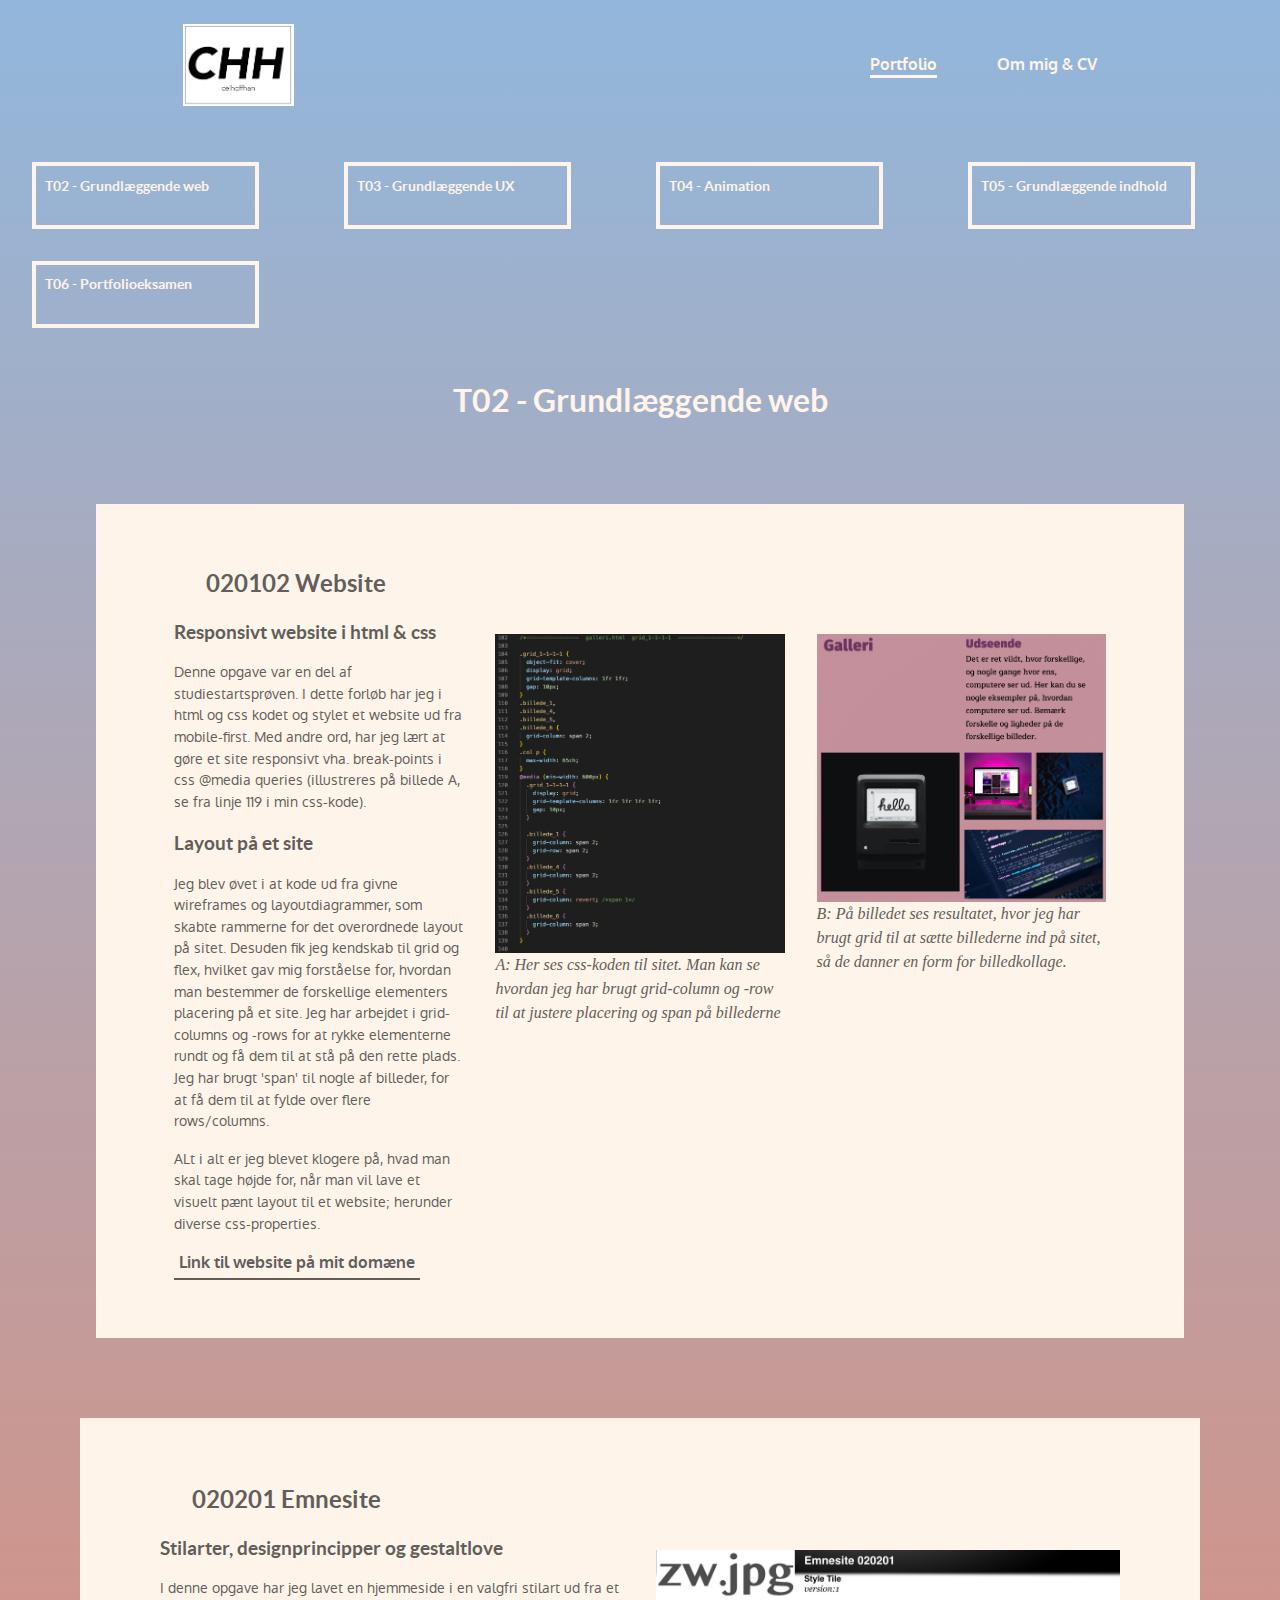
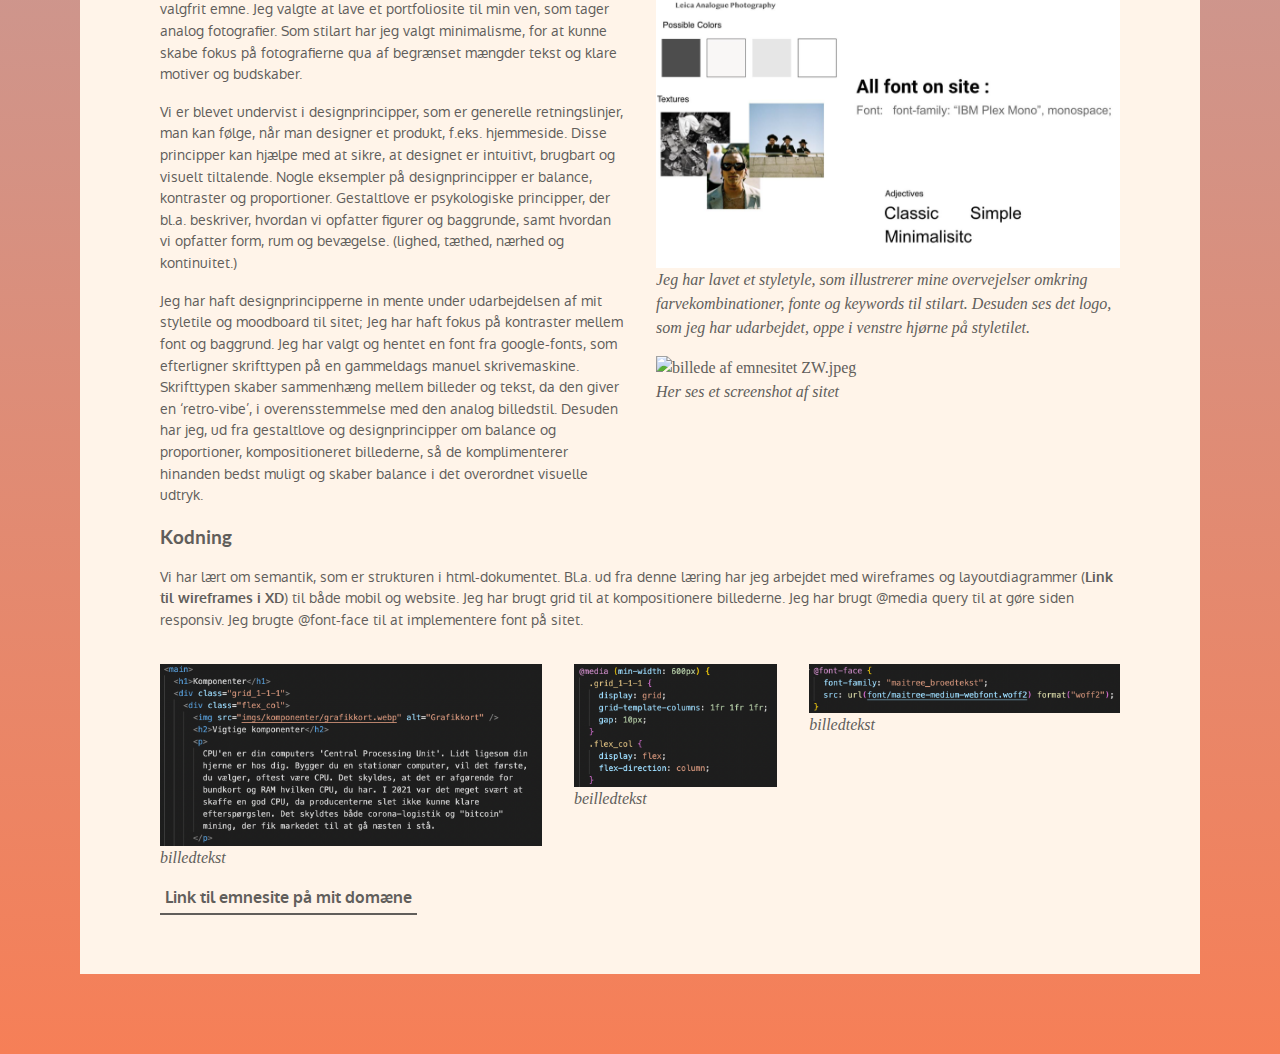
==== 02web.html @ e8e7a982 "first commit" ====
<!DOCTYPE html>
<html lang="da">
  <head>
    <meta charset="UTF-8" />
    <meta http-equiv="X-UA-Compatible" content="IE=edge" />
    <meta name="viewport" content="width=device-width, initial-scale=1.0" />
    <meta name="robots" content="noindex" />
    <link rel="stylesheet" href="styles/style.css" />
    <link rel="stylesheet" href="styles/portfolio.css" />
    <link rel="icon" type="image/svg+xml" href="img/favicon.svg" />
    <title>Portfolioeksamen 1SEMMMD</title>
  </head>
  <body>
    <header>
      <nav>
        <div class="logo">
          <a href="index.html" aria-label="Hjem"><img class="logo" src="img/celhoffhan_logo.png" alt="celhoffhan_logo" /></a>
        </div>
        <button class="toggle-btn">
          <span class="hamburger"></span>
        </button>
        <ul class="nav-links">
          <li><a class="nav-link active" href="portfolio.html">Portfolio</a></li>
          <li><a class="nav-link" href="om_mig.html">Om mig & CV</a></li>
        </ul>
      </nav>
    </header>
    <main>
      <div class="wrapper_02">
        <div class="temaer">
          <a class="T" href="02web.html">
            <div class="tema">
              <h2>T02 - Grundlæggende web</h2>
            </div>
          </a>

          <a class="T" href="03ux.html">
            <div class="tema">
              <h2>T03 - Grundlæggende UX</h2>
            </div>
          </a>

          <a class="T" href="04animation.html">
            <div class="tema">
              <h2>T04 - Animation</h2>
            </div>
          </a>

          <a class="T" href="05indhold.html">
            <div class="tema">
              <h2>T05 - Grundlæggende indhold</h2>
            </div>
          </a>

          <a class="T" href="06portfolioeksamen.html">
            <div class="tema">
              <h2>T06 - Portfolioeksamen</h2>
            </div>
          </a>
        </div>

        <h1>T02 - Grundlæggende web</h1>
        <div class="case">
          <h2>020102 Website</h2>
          <div class="case020102">
            <div>
              <h3>Responsivt website i html & css</h3>
              <p>
                Denne opgave var en del af studiestartsprøven. I dette forløb har jeg i html og css kodet og stylet et website ud fra mobile-first. Med andre ord, har jeg lært at gøre et site responsivt vha. break-points i css @media queries
                (illustreres på billede A, se fra linje 119 i min css-kode).
              </p>
              <h3>Layout på et site</h3>
              <p>
                Jeg blev øvet i at kode ud fra givne wireframes og layoutdiagrammer, som skabte rammerne for det overordnede layout på sitet. Desuden fik jeg kendskab til grid og flex, hvilket gav mig forståelse for, hvordan man bestemmer de
                forskellige elementers placering på et site. Jeg har arbejdet i grid-columns og -rows for at rykke elementerne rundt og få dem til at stå på den rette plads. Jeg har brugt 'span' til nogle af billeder, for at få dem til at fylde over
                flere rows/columns.
              </p>
              <p>ALt i alt er jeg blevet klogere på, hvad man skal tage højde for, når man vil lave et visuelt pænt layout til et website; herunder diverse css-properties.</p>
            </div>
            <figure class="billedezoom">
              <img src="img/billede_1_t02.png" alt="A:billede af css-kode til responsivt" />
              <figcaption>A: Her ses css-koden til sitet. Man kan se hvordan jeg har brugt grid-column og -row til at justere placering og span på billederne</figcaption>
            </figure>
            <figure class="billede020102">
              <img src="img/billede_2_t02.png" alt="B:billede af grid på sitet" />
              <figcaption>B: På billedet ses resultatet, hvor jeg har brugt grid til at sætte billederne ind på sitet, så de danner en form for billedkollage.</figcaption>
            </figure>
          </div>
          <div class="link_domaene">
            <a href="http://www.celhoffhan.dk/kea/02_web/01_website/website/" target="_blank">Link til website på mit domæne</a>
          </div>
        </div>
      </div>

      <div class="case">
        <h2>020201 Emnesite</h2>
        <div class="case020201">
          <div>
            <h3>Stilarter, designprincipper og gestaltlove</h3>
            <p>
              I denne opgave har jeg lavet en hjemmeside i en valgfri stilart ud fra et valgfrit emne. Jeg valgte at lave et portfoliosite til min ven, som tager analog fotografier. Som stilart har jeg valgt minimalisme, for at kunne skabe fokus på
              fotografierne qua af begrænset mængder tekst og klare motiver og budskaber.
            </p>
            <p>
              Vi er blevet undervist i designprincipper, som er generelle retningslinjer, man kan følge, når man designer et produkt, f.eks. hjemmeside. Disse principper kan hjælpe med at sikre, at designet er intuitivt, brugbart og visuelt
              tiltalende. Nogle eksempler på designprincipper er balance, kontraster og proportioner. Gestaltlove er psykologiske principper, der bl.a. beskriver, hvordan vi opfatter figurer og baggrunde, samt hvordan vi opfatter form, rum og
              bevægelse. (lighed, tæthed, nærhed og kontinuitet.)
            </p>
            <p>
              Jeg har haft designprincipperne in mente under udarbejdelsen af mit styletile og moodboard til sitet; Jeg har haft fokus på kontraster mellem font og baggrund. Jeg har valgt og hentet en font fra google-fonts, som efterligner
              skrifttypen på en gammeldags manuel skrivemaskine. Skrifttypen skaber sammenhæng mellem billeder og tekst, da den giver en ‘retro-vibe’, i overensstemmelse med den analog billedstil. Desuden har jeg, ud fra gestaltlove og
              designprincipper om balance og proportioner, kompositioneret billederne, så de komplimenterer hinanden bedst muligt og skaber balance i det overordnet visuelle udtryk.
            </p>
          </div>
          <div>
            <figure class="billede020201">
              <img src="img/billede_1_020201.png" alt="billede af styletile" />
              <figcaption>Jeg har lavet et styletyle, som illustrerer mine overvejelser omkring farvekombinationer, fonte og keywords til stilart. Desuden ses det logo, som jeg har udarbejdet, oppe i venstre hjørne på styletilet.</figcaption>
            </figure>
            <figure class="billede020201">
              <img src="img/screen_af_emnesite.png" alt="billede af emnesitet ZW.jpeg" />
              <figcaption>Her ses et screenshot af sitet</figcaption>
            </figure>
          </div>
        </div>
        <div>
          <h3>Kodning</h3>
          <p>
            Vi har lært om semantik, som er strukturen i html-dokumentet. Bl.a. ud fra denne læring har jeg arbejdet med wireframes og layoutdiagrammer (<a href="https://xd.adobe.com/view/78342d90-2ec2-48f9-8739-27009428cf66-2d67/"
              >Link til wireframes i XD</a
            >) til både mobil og website. Jeg har brugt grid til at kompositionere billederne. Jeg har brugt @media query til at gøre siden responsiv. Jeg brugte @font-face til at implementere font på sitet.
          </p>
        </div>

        <div class="billeder020201_nederst">
          <figure class="billede020201">
            <img src="img/semantik_billede.png" alt="semantik_billede" />
            <figcaption>billedtekst</figcaption>
          </figure>
          <figure class="billede020201">
            <img src="img/media-query_billede.png" alt="media-query_billede" />
            <figcaption>beilledtekst</figcaption>
          </figure>
          <figure class="billede020201">
            <img src="img/font_face_billede.png" alt="font_face_billede" />
            <figcaption>billedtekst</figcaption>
          </figure>
        </div>
        <div class="link_domaene">
          <a href="http://www.celhoffhan.dk/kea/02_web/02_emnesite/emnesite/" target="_blank">Link til emnesite på mit domæne</a>
        </div>
      </div>
    </main>
    <script src="script.js"></script>
  </body>
</html>
---- styles/style.css ----
:root {
  --hvid-tekst-farve: #fff4e9;
  --moerk-tekst-farve: #615e5b;
  --hover-tekst-farve: #8f8d8b;

  --lille-skrift: 0.7rem;
  --normal-skrift: 0.9rem;
  --mellem-skrift: 1.5rem;
  --stor-skrift: 2rem;
  --meget-stor-skrift: 3rem;
  --forside-skrift: 4rem;
}
/*mine fonte*/
@font-face {
  font-family: "forsidetekst_h1";
  src: url(../fonts/oxygen-bold-webfont.woff2);
}
@font-face {
  font-family: "forsidetekst_h2";
  src: url(../fonts/oxygen-regular-webfont.woff2);
}

@font-face {
  font-family: "links";
  src: url(../fonts/oxygen-bold-webfont.woff2);
}

@font-face {
  font-family: "broedtekst";
  src: url(../fonts/oxygen-regular-webfont.woff2);
}

@font-face {
  font-family: "overskrift";
  src: url(../fonts/lato-bold-webfont.woff2);
}

/*2. fjerner al default margin */
* {
  margin: 0;
}
/*Improve media defaults*/
img,
picture,
video,
canvas,
svg {
  display: block;
  max-width: 100%;
}
/* Remove built-in form typography styles*/
input,
button,
textarea,
select {
  font: inherit;
}

/* links og header-styling*/
.logo {
  width: 30%;
}
nav {
  display: flex;
  flex-wrap: wrap;
  justify-content: space-around;
  padding: 1.5rem;
  place-items: center;
}

.nav-links {
  display: flex;
  gap: clamp(3rem, 1.2353rem + 3.1373vw, 5rem);
  place-items: center;
}

ul {
  padding: 0;
  list-style-type: none;
}

a {
  color: var(--hvid-tekst-farve);
  text-decoration: none;
  font-family: "links";
}

nav a:hover,
.active {
  border-bottom: solid var(--hvid-tekst-farve);
}

.hide {
  display: none;
}

.link_domaene a{   
  border-bottom: 2px solid var(--moerk-tekst-farve);
  padding: 5px;
  margin: 1rem;
  color: var(--moerk-tekst-farve);
}
.link_domaene a:hover{   
  color: var(--hover-tekst-farve);
}


/* Body og wrapper styling */
body {
  background: linear-gradient(#92b7dc, #f67f57);
  min-height: 1000px;
  width: 100%;
  line-height: 1.5;  
  color: var(--hvid-tekst-farve);
}

.wrapper {
  display: flex;
  flex-direction: column;
}
.wrapper {
  width: clamp(21.875rem, 7.4636rem + 61.4887vw, 81.25rem);
  margin-inline: auto;
}

/*font-styling*/
h1 {
  font-family: "overskrift";
  color: var(--hvid-tekst-farve);
}

p,
li {
  font-family: "broedtekst";
}

h2,
h3,
h4,
h5,
h6 {
  font-family: "overskrift";
  color: var(--moerk-tekst-farve);
}

figcaption{font-style: italic;}


img {
  width: 100%;
  height: auto;
  display: block;
  padding: 0px;
}


/* burgermenu */
.toggle-btn {
  background: transparent;
  border: none;
  min-width: 44px;
  min-height: 44px;
  font-size: 1.1rem;
  cursor: pointer;

  display: none; /* Skjul knappen som standard */
}

@media (max-width: 810px) {
  .toggle-btn {
    display: block; /* Vis knappen, når viewporten maksimalt er 600px */
  }

  .nav-links {
    display: contents; /* Fjern ".main-menu"-boksen fra ligningen, når viewporten maksimalt er 600px, men behold børnene, så disse deltager i flex-kontekten */
  }

  .nav-links {
    display: none; /* Fjern menu-listen som standard */
  }

  .nav-links.shown {
    /* Vis menu-listen, når klassen ".shown" er til stede */
    border-top: 3px solid var(--hvid-tekst-farve);
    padding-top: 2rem;
    margin-top: 2rem;
    display: flex;
    flex: 1 1 100%;
    flex-flow: column;
    text-align: center;
    font-size: 2rem;
  }
}

.hamburger {
  display: block;
  position: relative;
}

.hamburger,
.hamburger::before {
  width: 2em;
  height: 4px;
  background: var(--hvid-tekst-farve);
  transition: transform 0.7s cubic-bezier(0, 0.01, 0.24, 1);
}

.hamburger::before {
  content: "";
  position: absolute;
  left: 0;
}

.hamburger::before {
  bottom: 8px;
}

.pressed .hamburger {
  transform: rotate(-45deg);
}

.pressed .hamburger::before {
  /* opacity: 0; */
  transform: rotate(90deg) translate(8px);
}

/*styling af nav*/



/* --link-farve-hover: #fb7e55;
  --baggrund-farve: #fff4e9;
  --link-farve2: #615e5b;

  --footer-farve: #e4e6f2;
  --tekst-farve: #615e5b;
  --tekst-farve2: #fff4e9;
  --knap-farve: #ffa36e;
  --knap-farve-hover: #ff7424;

  .billedezoom:hover {
  animation: zoom 1s infinite;
  cursor: pointer;
}


@keyframes zoom {
  0% {
    transform: scale(1, 1);
  }

  100% {
    transform: scale(1.5, 1.5);
  }}

  .billede_zoom{transform: scale(1);
transition: 1s;}

.billede_zoom:hover{ transform: scale(1.5);}
---- styles/portfolio.css ----
.wrapper_portfolio,
.wrapper_02,
.wrapper_03,
.wrapper_04,
.wrapper_05,
.wrapper_06 {
  margin: 1rem;
}
.wrapper_02 .tema,
.wrapper_03 .tema,
.wrapper_04 .tema,
.wrapper_05 .tema,
.wrapper_06 .tema {
  height: 40px;
  width: 10px;
  padding: 3%;
  margin: 1rem;
  border: 4px solid var(--hvid-tekst-farve);
}
.wrapper_02 .temaer h2,
.wrapper_03 .temaer h2,
.wrapper_04 .temaer h2,
.wrapper_05 .temaer h2,
.wrapper_06 .temaer h2 {
  font-size: var(--normal-skrift);
  border-bottom: 0px solid var(--hvid-tekst-farve);
}

.wrapper_02 .temaer,
.wrapper_03 .temaer,
.wrapper_04 .temaer,
.wrapper_05 .temaer,
.wrapper_06 .temaer {
  display: grid;
  grid-template-columns: 1fr 1fr;
}
@media (max-width: 490px) {
  .wrapper_02 .temaer,
  .wrapper_03 .temaer,
  .wrapper_04 .temaer,
  .wrapper_05 .temaer,
  .wrapper_06 .temaer {
    display: none;
  }
}

@media (max-width: 499px) {
  .wrapper_02 .tema,
  .wrapper_03 .tema,
  .wrapper_04 .tema,
  .wrapper_05 .tema,
  .wrapper_06 .tema {
    margin: 0 auto;
    margin-top: 0.5rem;
    width: 5px;
  }
}

@media (min-width: 500px) {
  .wrapper_02 .temaer,
  .wrapper_03 .temaer,
  .wrapper_04 .temaer,
  .wrapper_05 .temaer,
  .wrapper_06 .temaer {
    display: grid;
    grid-template-columns: 1fr 1fr;
  }
}
@media (min-width: 750px) {
  .wrapper_02 .temaer,
  .wrapper_03 .temaer,
  .wrapper_04 .temaer,
  .wrapper_05 .temaer,
  .wrapper_06 .temaer {
    display: grid;
    grid-template-columns: 1fr 1fr 1fr;
  }
}

@media (min-width: 990px) {
  .wrapper_02 .temaer,
  .wrapper_03 .temaer,
  .wrapper_04 .temaer,
  .wrapper_05 .temaer,
  .wrapper_06 .temaer {
    display: grid;
    grid-template-columns: 1fr 1fr 1fr 1fr;
  }
}

@media (min-width: 1300px) {
  .wrapper_02 .temaer,
  .wrapper_03 .temaer,
  .wrapper_04 .temaer,
  .wrapper_05 .temaer,
  .wrapper_06 .temaer {
    display: grid;
    grid-template-columns: 1fr 1fr 1fr 1fr 1fr;
  }
}

.tema:hover {
  animation: pulse 2s infinite;
  cursor: pointer;
}

.wrapper_portfolio {
  text-align: center;
  margin: 2rem;
  color: var(--hvid-tekst-farve);
}
.wrapper_portfolio p {
  font-style: italic;
  font-family: "broedtekst";
  font-size: var(--normal-skrift);
  margin: 1.5rem;
}
.temaer {
  display: grid;
  grid-template-columns: 1fr;
}
.tema {
  background-color: none;
  padding: 10%;
  margin: 1rem;
  height: 200px;
  min-width: 200px;
  box-shadow: 0 35px 55px rgba(0, 0, 0, 0);
  border: 6px solid var(--hvid-tekst-farve);
  color: var(--hvid-tekst-farve);
}
.tema h2 {
  color: var(--hvid-tekst-farve);
  border-bottom: 1px solid var(--hvid-tekst-farve);
}
.tema h3 {
  color: var(--hvid-tekst-farve);
}
h1 {
  padding: 0%;
  margin-left: 1rem;
  margin-right: 1rem;
  text-align: center;
  margin-top: 2rem;
}

@media (min-width: 660px) {
  .temaer {
    display: grid;
    grid-template-columns: 1fr 1fr;
  }
}

@media (min-width: 900px) {
  .temaer {
    display: grid;
    grid-template-columns: 1fr 1fr 1fr;
  }
}

.tema:hover {
  animation: pulse 2s infinite;
  cursor: pointer;
}

@keyframes pulse {
  0%,
  100% {
    transform: scale(1, 1);
  }

  50% {
    transform: scale(1.05, 1.05);
  }
}

/*Generel styling af alle cases*/
p {
  margin: 1rem;
  font-size: var(--normal-skrift);
}

figure {
  margin: 1rem;
}
.case {
  color: var(--moerk-tekst-farve);
  background-color: var(--hvid-tekst-farve);
  padding: 5%;
  margin: 0rem;
  margin-top: 2rem;
  height: 100%;
  min-width: 200px;
  box-shadow: 0 35px 55px rgba(0, 0, 0, 0);
}
@media (min-width: 1000px) {
  .case {
    margin: 5rem;
  }
}
.case h2 {
  margin-bottom: 1rem;
  margin-left: 3rem;
}
.case h3 {
  margin-left: 1rem;
}
.case a {
  color: var(--link-farve) 2;
  text-decoration: none;
  font-family: "links";
}

.billeder {
  width: 100%;
  display: grid;
  grid-template-columns: 1fr 1fr;
}
.billede {
  width: 100%;
}

/*Styling af 020102 website*/

@media (min-width: 900px) {
  .case020102 {
    display: grid;
    grid-template-columns: 1fr 1fr;
  }
}

@media (min-width: 1200px) {
  .case020102 {
    display: grid;
    grid-template-columns: 1fr 1fr 1fr;
  }
}

/*Styling af 020201 emnesite*/
@media (min-width: 850px) {
  .case020201 {
    display: grid;
    grid-template-columns: 1fr 1fr;
  }
  .billeder020201_nederst {
    display: grid;
    grid-template-columns: 1fr 1fr;
  }
}
@media (min-width: 1100px) {
  .case020201 {
    display: grid;
    grid-template-columns: 2fr 1fr;
  }
  .billeder020201_nederst {
    display: flex;
  }
}

@media (min-width: 850px) {
  .case020201 {
    display: grid;
    grid-template-columns: 1fr 1fr;
  }
}

/*Styling af 040401 Temaopgave*/

@media (min-width: 800px) {
  .col_1_1_1 {
    display: grid;
    grid-template-columns: 1fr 1fr;
  }
  .span {
    grid-column: span 2;
  }
}

@media (min-width: 1200px) {
  .col_1_1_1 {
    display: grid;
    grid-template-columns: 1fr 1fr 1fr;
  }
  .span {
    grid-column: span 1;
  }
}

/*Styling af 050102 Pilotsite*/
@media (min-width: 700px) {
  .case050102 {
    display: grid;
    grid-template-columns: 1fr 1fr;
  }
}
@media (min-width: 1200px) {
  .case050102 {
    display: grid;
    grid-template-columns: 1fr 1fr 1fr;
  }
}

/*Styling af 050201 Redesign*/
@media (min-width: 1200px) {
  .case050201 {
    display: grid;
    grid-template-columns: 1fr 1fr 1fr;
  }
  .col050201 {
    display: flex;
    flex-direction: column;
  }
  .col050201 > :last-child {
    margin-top: auto;
  }
}
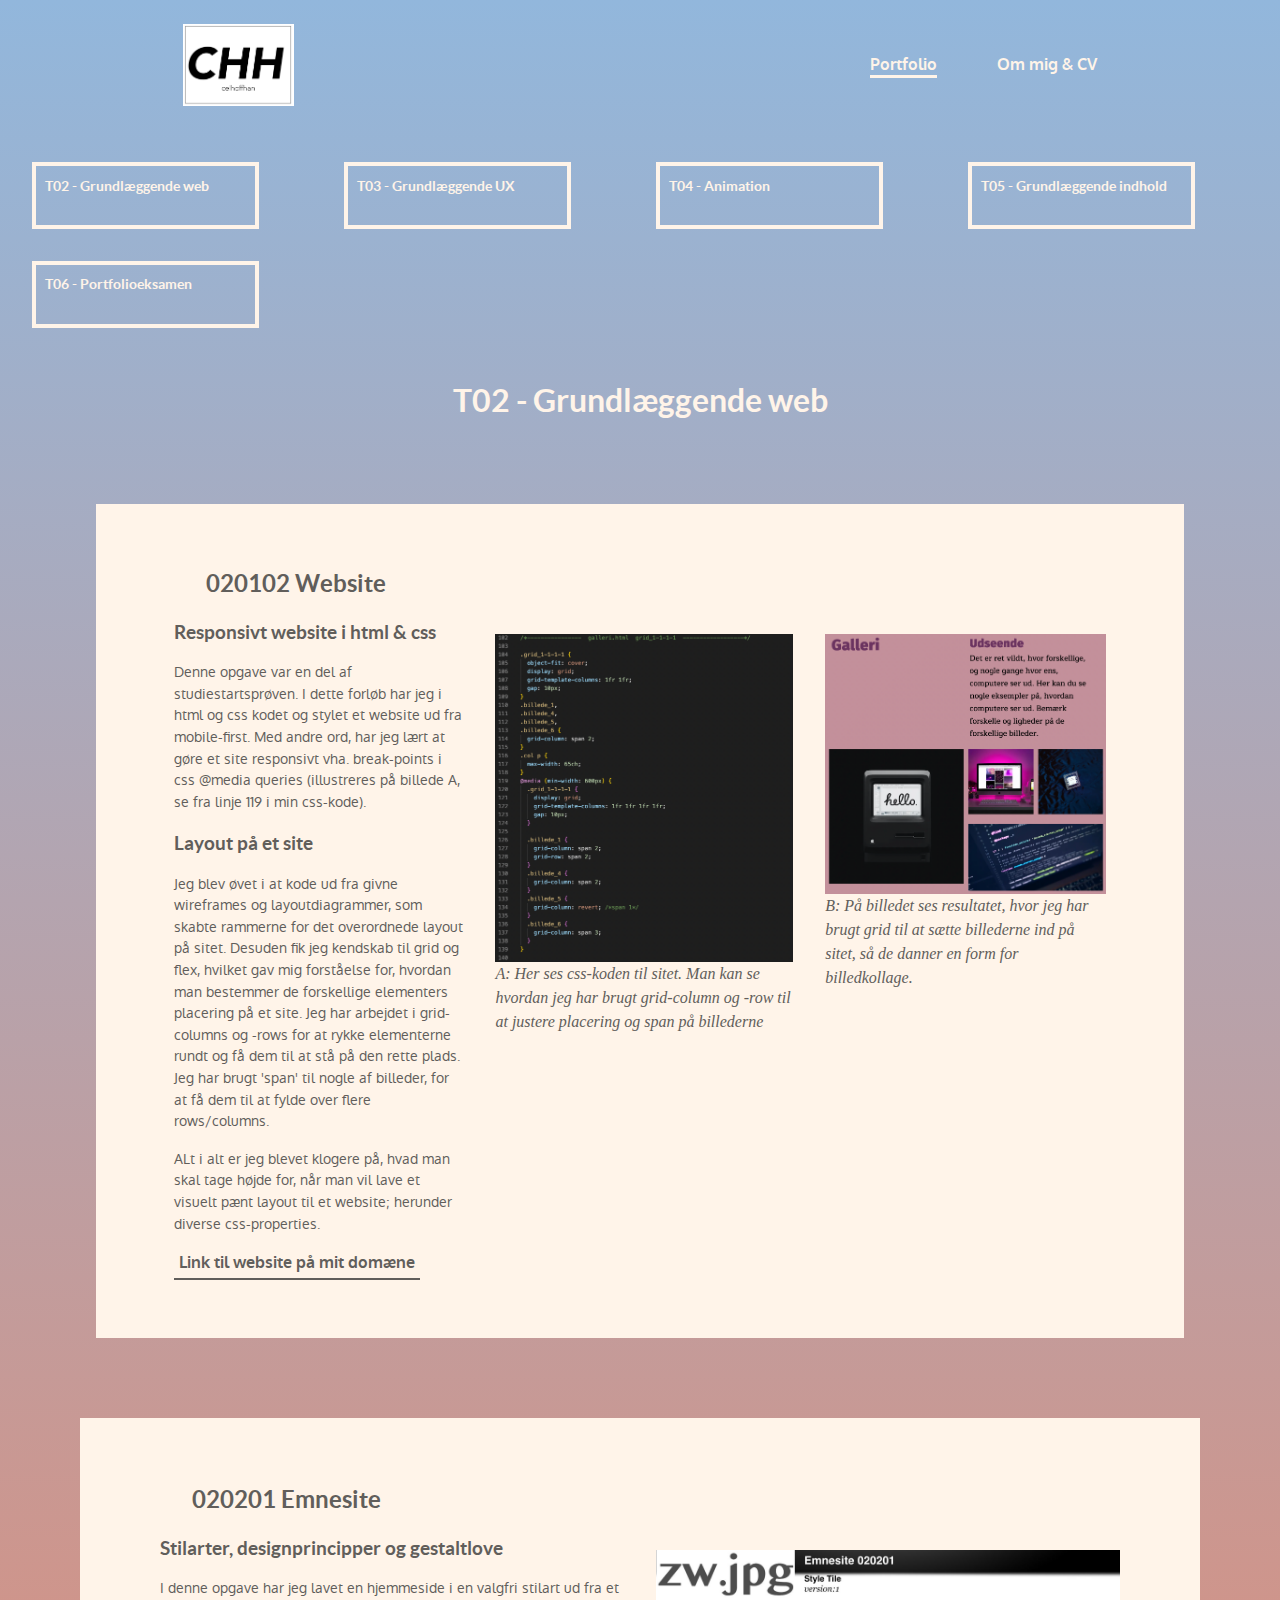
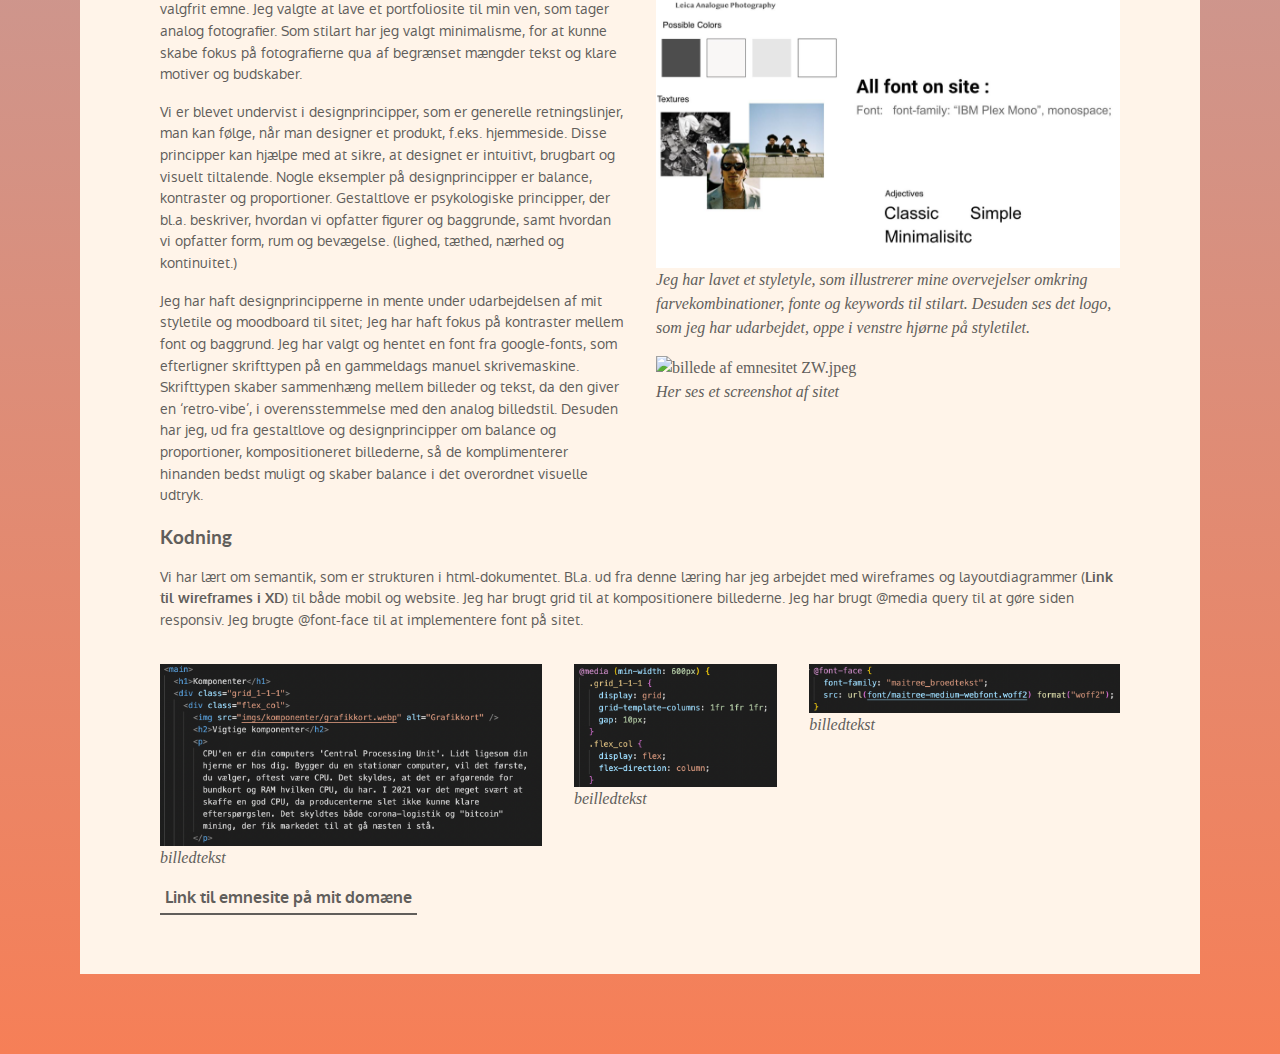
==== commit 344f0787: "færdig :)" ====
--- a/02web.html
+++ b/02web.html
@@ -28,34 +28,24 @@
     <main>
       <div class="wrapper_02">
         <div class="temaer">
-          <a class="T" href="02web.html">
-            <div class="tema">
-              <h2>T02 - Grundlæggende web</h2>
-            </div>
+          <a class="tema current" href="02web.html">
+            <h2>T02 - Grundlæggende web</h2>
           </a>
 
-          <a class="T" href="03ux.html">
-            <div class="tema">
-              <h2>T03 - Grundlæggende UX</h2>
-            </div>
+          <a class="tema" href="03ux.html">
+            <h2>T03 - Grundlæggende UX</h2>
           </a>
 
-          <a class="T" href="04animation.html">
-            <div class="tema">
-              <h2>T04 - Animation</h2>
-            </div>
+          <a class="tema" href="04animation.html">
+            <h2>T04 - Animation</h2>
           </a>
 
-          <a class="T" href="05indhold.html">
-            <div class="tema">
-              <h2>T05 - Grundlæggende indhold</h2>
-            </div>
+          <a class="tema" href="05indhold.html">
+            <h2>T05 - Grundlæggende indhold</h2>
           </a>
 
-          <a class="T" href="06portfolioeksamen.html">
-            <div class="tema">
-              <h2>T06 - Portfolioeksamen</h2>
-            </div>
+          <a class="tema" href="06portfolioeksamen.html">
+            <h2>T06 - Portfolioeksamen</h2>
           </a>
         </div>
 
@@ -77,14 +67,16 @@
               </p>
               <p>ALt i alt er jeg blevet klogere på, hvad man skal tage højde for, når man vil lave et visuelt pænt layout til et website; herunder diverse css-properties.</p>
             </div>
-            <figure class="billedezoom">
-              <img src="img/billede_1_t02.png" alt="A:billede af css-kode til responsivt" />
-              <figcaption>A: Her ses css-koden til sitet. Man kan se hvordan jeg har brugt grid-column og -row til at justere placering og span på billederne</figcaption>
-            </figure>
-            <figure class="billede020102">
-              <img src="img/billede_2_t02.png" alt="B:billede af grid på sitet" />
-              <figcaption>B: På billedet ses resultatet, hvor jeg har brugt grid til at sætte billederne ind på sitet, så de danner en form for billedkollage.</figcaption>
-            </figure>
+            <div class="col_1_1">
+              <figure>
+                <img src="img/billede_1_t02.png" alt="A:billede af css-kode til responsivt" />
+                <figcaption>A: Her ses css-koden til sitet. Man kan se hvordan jeg har brugt grid-column og -row til at justere placering og span på billederne</figcaption>
+              </figure>
+              <figure>
+                <img src="img/billede_2_t02.png" alt="B:billede af grid på sitet" />
+                <figcaption>B: På billedet ses resultatet, hvor jeg har brugt grid til at sætte billederne ind på sitet, så de danner en form for billedkollage.</figcaption>
+              </figure>
+            </div>
           </div>
           <div class="link_domaene">
             <a href="http://www.celhoffhan.dk/kea/02_web/01_website/website/" target="_blank">Link til website på mit domæne</a>
--- a/styles/style.css
+++ b/styles/style.css
@@ -94,33 +94,23 @@
   display: none;
 }
 
-.link_domaene a{   
+.link_domaene a {
   border-bottom: 2px solid var(--moerk-tekst-farve);
   padding: 5px;
   margin: 1rem;
   color: var(--moerk-tekst-farve);
 }
-.link_domaene a:hover{   
+.link_domaene a:hover {
   color: var(--hover-tekst-farve);
 }
-
 
 /* Body og wrapper styling */
 body {
   background: linear-gradient(#92b7dc, #f67f57);
   min-height: 1000px;
   width: 100%;
-  line-height: 1.5;  
+  line-height: 1.5;
   color: var(--hvid-tekst-farve);
-}
-
-.wrapper {
-  display: flex;
-  flex-direction: column;
-}
-.wrapper {
-  width: clamp(21.875rem, 7.4636rem + 61.4887vw, 81.25rem);
-  margin-inline: auto;
 }
 
 /*font-styling*/
@@ -143,8 +133,9 @@
   color: var(--moerk-tekst-farve);
 }
 
-figcaption{font-style: italic;}
-
+figcaption {
+  font-style: italic;
+}
 
 img {
   width: 100%;
@@ -152,7 +143,6 @@
   display: block;
   padding: 0px;
 }
-
 
 /* burgermenu */
 .toggle-btn {
@@ -162,7 +152,6 @@
   min-height: 44px;
   font-size: 1.1rem;
   cursor: pointer;
-
   display: none; /* Skjul knappen som standard */
 }
 
@@ -223,37 +212,3 @@
   /* opacity: 0; */
   transform: rotate(90deg) translate(8px);
 }
-
-/*styling af nav*/
-
-
-
-/* --link-farve-hover: #fb7e55;
-  --baggrund-farve: #fff4e9;
-  --link-farve2: #615e5b;
-
-  --footer-farve: #e4e6f2;
-  --tekst-farve: #615e5b;
-  --tekst-farve2: #fff4e9;
-  --knap-farve: #ffa36e;
-  --knap-farve-hover: #ff7424;
-
-  .billedezoom:hover {
-  animation: zoom 1s infinite;
-  cursor: pointer;
-}
-
-
-@keyframes zoom {
-  0% {
-    transform: scale(1, 1);
-  }
-
-  100% {
-    transform: scale(1.5, 1.5);
-  }}
-
-  .billede_zoom{transform: scale(1);
-transition: 1s;}
-
-.billede_zoom:hover{ transform: scale(1.5);}
--- a/styles/portfolio.css
+++ b/styles/portfolio.css
@@ -120,7 +120,6 @@
   grid-template-columns: 1fr;
 }
 .tema {
-  background-color: none;
   padding: 10%;
   margin: 1rem;
   height: 200px;
@@ -172,6 +171,9 @@
   50% {
     transform: scale(1.05, 1.05);
   }
+}
+.current {
+  animation: pulse 2s infinite;
 }
 
 /*Generel styling af alle cases*/
@@ -221,9 +223,8 @@
 }
 
 /*Styling af 020102 website*/
-
-@media (min-width: 900px) {
-  .case020102 {
+@media (max-width: 1199px) {
+  .col_1_1 {
     display: grid;
     grid-template-columns: 1fr 1fr;
   }
@@ -232,7 +233,10 @@
 @media (min-width: 1200px) {
   .case020102 {
     display: grid;
-    grid-template-columns: 1fr 1fr 1fr;
+    grid-template-columns: 1fr 2fr;
+  }
+  .col_1_1 {
+    display: flex;
   }
 }
 
@@ -264,7 +268,7 @@
   }
 }
 
-/*Styling af 040401 Temaopgave*/
+/*Styling af 040401 Temaopgave og 060101 Portfolioeksamen*/
 
 @media (min-width: 800px) {
   .col_1_1_1 {
@@ -314,3 +318,12 @@
     margin-top: auto;
   }
 }
+
+/*Styling af 060101 Portfolioeksamen*/
+
+@media (min-width: 1100px) {
+  .col_1_2 {
+    display: grid;
+    grid-template-columns: 1fr 2fr;
+  }
+}
